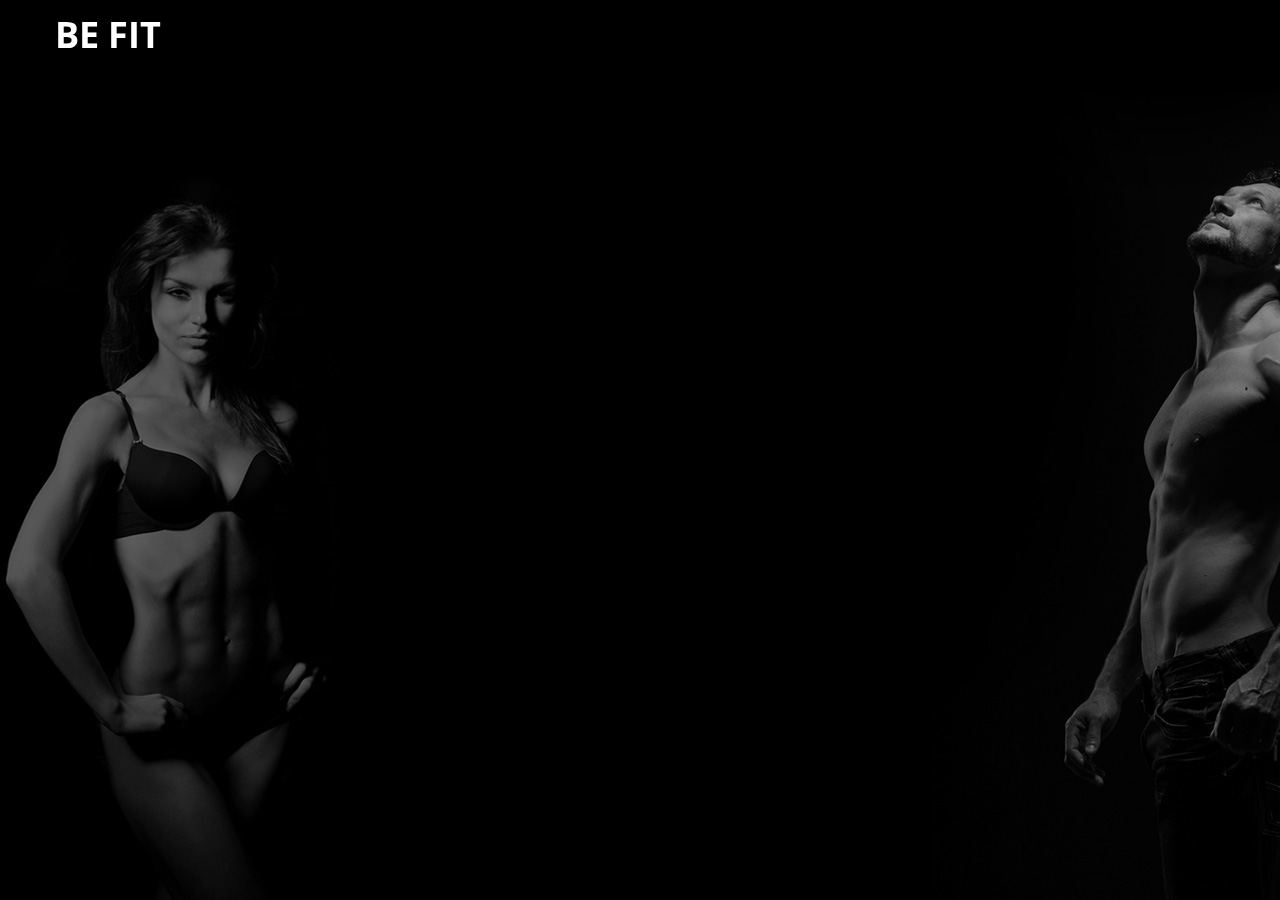
==== aboutbefit.html @ bdc6c058 "change text in index.html; start the last page" ====
<!DOCTYPE html>

<html>
    <head>
        <meta charset="utf-8">
        <meta name="viewport" content="width=device-width, initial-scale=1.0">
    
        <link href="css/bootstrap.css" rel="stylesheet">
        <link href="css/index_style.css" rel="stylesheet">
        <link href="css/animate.css" rel="stylesheet">
        <link href='http://fonts.googleapis.com/css?family=Open+Sans:300,400,700,300italic,400italic' rel='stylesheet' type='text/css'>
        
      </head>

    <body>

        <div id="navbar-main">
            <div class="navbar navbar-default navbar-fixed-top">
              <div class="container">
                <div class="navbar-header">
                  <a href="index.html" class="navbar-brand hidden-xs hidden-sm" ><h1>BE FIT</h1></a>
                </div>
              </div>
            </div>
        </div>

    </body>
</html>
---- css/index_style.css ----
html,
body {
    font-family: 'Open Sans';
    font-weight: 300;
    font-size: 16px;
    color: #555;
    overflow-x: hidden;
    height: 100%;
    background-image: url('../images/index_background_image.jpg');
 }

 
 .col-md-4 {
     padding-bottom: 30px;
 }
 
 
 .navbar-nav {
     float: right;
 }
 
 .navbar-fixed-top {
     width: 100%;
 }
 
 .navbar-default {
     border-color: transparent;
     background-color: rgba(255,255,255,0.0);
     -webkit-transition: all .5s ease-in-out;
     -moz-transition: all .5s ease-in-out;
     -o-transition: all .5s ease-in-out;
     -ms-transition: all .5s ease-in-out;
     transition: all .5s ease-in-out;
 }
 
 .navbar-default.opaqued .navbar-nav > li > a, .navbar-default.opaqued .navbar-brand h1, .navbar-default.opaqued .navbar-brand {
     color: #ffffff;
     background: transparent;
     -webkit-transition: all .5s ease-in-out;
     -moz-transition: all .5s ease-in-out;
     -o-transition: all .5s ease-in-out;
     -ms-transition: all .5s ease-in-out;
     transition: all .5s ease-in-out;
     font-size: 16px;
 }
 
 .navbar-default.opaqued h1 {
     font-size: 38px !important;
     position: relative;
     top: -10px;
 }
 
 .navgar-default.opaqued {
     padding: 25px 0;
 }
 
 .navbar-toggle {
     border-color: transparent;
     border: 0px solid transparent;
 }
 
 .navbar-brand {
     padding: 0;
 }
 
 .navbar-brand h1 {
     margin: 15px 0;
 }
 
 .navbar-default .navbar-nav > .active > a, .navbar-default .navbar-nav > .active > a:hover, .navbar-default .navbar-nav > .active > a:focus {
     color: #2980b9;
     background-color: transparent;
 }
 
 .navbar-default .navbar-nav > li > a:hover,
 .navbar-default .navbar-nav > li > a:focus {
     background-color: transparent;
     color: #FFFFFF;
 }
 
 .navbar-default .navbar-nav > li > a:hover:after,
 .navbar-default .navbar-nav > li > a:focus:after,
 .navbar-default .navbar-nav > .active > a:focus:after,
 .navbar-default .navbar-nav > .active > a:hover:after,
 .navbar-default .navbar-nav > .active > a:after {
     content: '';
     width: 34px;
     height: 5px;
     position: absolute;
     border-bottom: 2px solid #2980b9;
     margin: 0 auto;
     left: 50%;
     margin-left: -17px;
     top: 55px;
 }
 
 .navbar-default.opaqued .navbar-nav > .active > a:focus:after,
 .navbar-default.opaqued .navbar-nav > .active > a:hover:after,
 .navbar-default.opaqued .navbar-nav > .active > a:after {
     content: '';
     width: 34px;
     height: 5px;
     position: absolute;
     border-bottom: 2px solid #fff;
     margin: 0 auto;
     left: 50%;
     margin-left: -17px;
     top: 55px;
 }
 
 .navbar-nav > li > a {
     padding-top: 25px;
     padding-bottom: 25px;
     font-weight: 700;
     font-size: 14px;
     text-transform: uppercase;
 }
 
 .navbar-nav > li > a:after {
     content: '';
     width: 34px;
     height: 5px;
     position: absolute;
     border-bottom: none;
     margin: 0 auto;
     left: 50%;
     margin-left: -17px;
     top: 55px;
 }
 
 h1, h2, h3, h4 {
     font-family: 'Open Sans';
     font-weight: 700;
     color: #FFFFFF;
 }
 
 p {
     line-height: 28px;
     margin-bottom: 25px;
     color: #FFFFFF;
 }
 
 .centered {
     text-align: center;
 }
 
 #headerwrap {
     margin-top: 0px;
     padding-top: 120px;
     text-align: center;
     background-attachment: relative;
     background-position: center center;
     min-height: 650px;
     width: 100%;
     -webkit-background-size: 100%;
     -moz-background-size: 100%;
     -o-background-size: 100%;
     background-size: 100%;
     -webkit-background-size: cover;
     -moz-background-size: cover;
     -o-background-size: cover;
     background-size: cover;
 }
 
 #headerwrap h1 {
     color: #ffffff;
     margin-top: 60px;
     padding-bottom: 30px;
     letter-spacing: 8px;
     font-size: 100px;
     font-weight: bold;
     text-shadow: 2px 2px 2px #000;
 }
 
 #headerwrap p {
     color: #ffffff;
     font-size: 40px;
     font-weight: 400;
     text-align: center;
     line-height: 40px;
     letter-spacing: 3px;
     margin-left: 15px;
     text-shadow: 1px 1px 1px #000;
 }
 
 
 #footerwrap {
     background: #202020;
     margin-top: 0px;
     padding-top: 40px;
     padding-bottom: 40px;
     border-bottom: none;
     text-align: center;
 }
 
 .homebtn {
     border: 3px solid #fff;
     color: #fff;
     border-radius: 0;
     padding: 15px 20px;
     font-size: 22px;
     text-transform: uppercase;
     font-weight: 700;
 }
 
 .homebtn:hover {
     border: 3px solid #fff;
     background-color: #fff;
     color: #222;
 }
 
 .btn-success {
     color: #2980b9;
     background-color: transparent;
     border-color: #2980b9;
     font-weight: 700;
     border-radius: 0;
     padding: 8px 16px;
     text-transform: uppercase;
 }
 
 .btn-success:hover {
     background-color: #2980b9;
     border-color: #2980b9;
 }

.rate {
    float: left;
    height: 46px;
    padding: 0 10px;
}
.rate:not(:checked) > input {
    position:absolute;
    top:-9999px;
}
.rate:not(:checked) > label {
    float:right;
    width:1em;
    overflow:hidden;
    white-space:nowrap;
    cursor:pointer;
    font-size:30px;
    color:#ccc;
}
.rate:not(:checked) > label:before {
    content: '★ ';
}
.rate > input:checked ~ label {
    color: #ffc700;    
}
.rate:not(:checked) > label:hover,
.rate:not(:checked) > label:hover ~ label {
    color: #deb217;  
}
.rate > input:checked + label:hover,
.rate > input:checked + label:hover ~ label,
.rate > input:checked ~ label:hover,
.rate > input:checked ~ label:hover ~ label,
.rate > label:hover ~ input:checked ~ label {
    color: #c59b08;
}
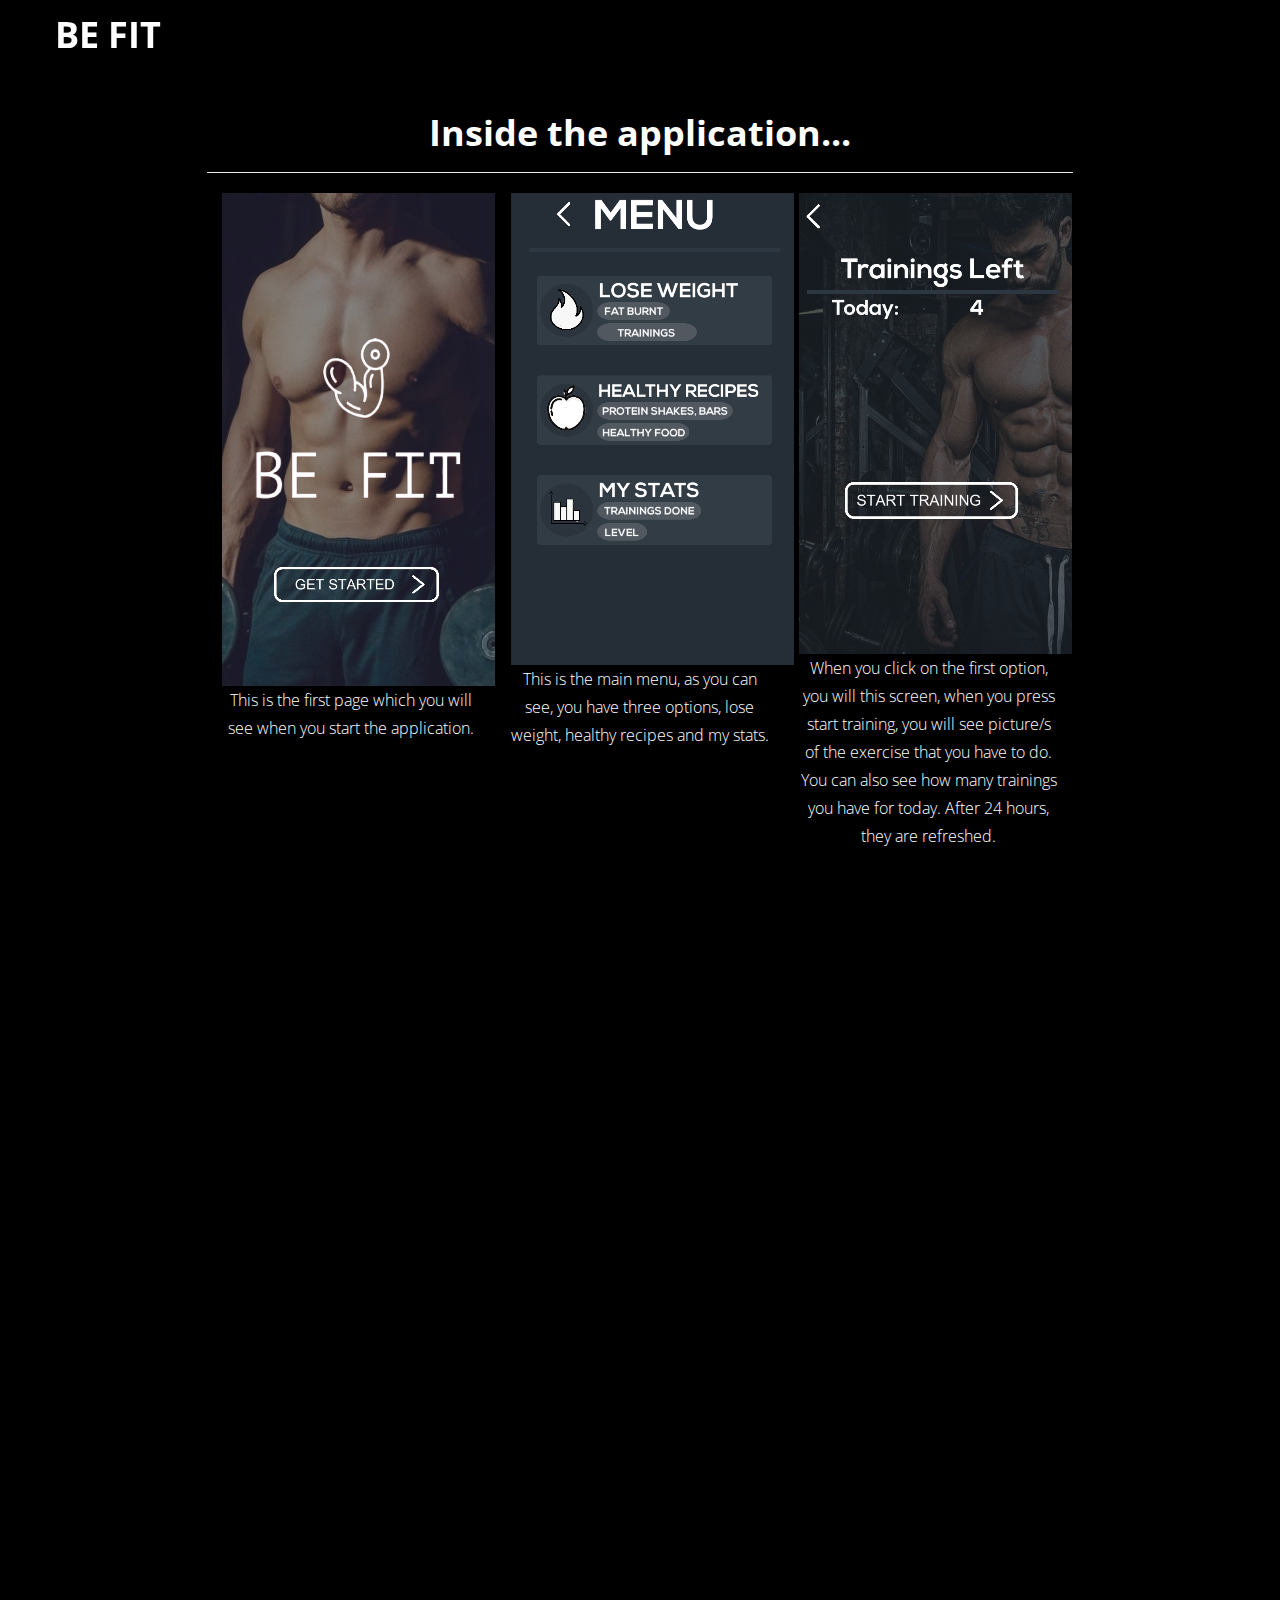
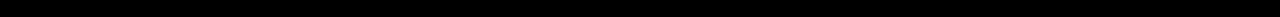
==== commit 9593e42d: "done the last page, add new css file and rename 1" ====
--- a/aboutbefit.html
+++ b/aboutbefit.html
@@ -6,10 +6,8 @@
         <meta name="viewport" content="width=device-width, initial-scale=1.0">
     
         <link href="css/bootstrap.css" rel="stylesheet">
-        <link href="css/index_style.css" rel="stylesheet">
-        <link href="css/animate.css" rel="stylesheet">
+        <link href="css/aboutbefit_style.css" rel="stylesheet">
         <link href='http://fonts.googleapis.com/css?family=Open+Sans:300,400,700,300italic,400italic' rel='stylesheet' type='text/css'>
-        
       </head>
 
     <body>
@@ -24,5 +22,36 @@
             </div>
         </div>
 
+        <div id="headerwrap" class="container">
+          <div>
+          <br>
+            <h1 class="centered">Inside the application...</h1>
+            <hr>
+            <div class="col-md-4">
+              <img src="images/appscr1.png"><p>This is the first page which you will see when you start the application.</p></img>
+            </div>
+            <div class="col-md-4">
+              <img src="images/appscr3.png"><p>This is the main menu, as you can see, you have three options, lose weight, healthy recipes and my stats.</p></img>
+            </div>
+            <div class="col-md-4">
+              <img src="images/appscr2.png"><p>When you click on the first option, you will this screen, when you press start training, you will see picture/s of the exercise that you have to do. You can also see how many trainings you have for today. After 24 hours, they are refreshed. </p></img>
+            </div>
+            <div class="col-md-4">
+              <img src="images/appscr4.png"><p>This is the screen which shows you how to do the exercise.</p></img>
+            </div>
+            <div class="col-md-4">
+              <img src="images/appscr5.png"><p>When you choose this option, you will be able to see how many fats you have bunt for today, your level and how many trainings you have done for today.</p></img>
+            </div>
+            <div class="col-md-4">
+              <img src="images/appscr6.png"><p>Here, you can read a recipes for a healthy snacks like shake and protein bar.</p></img>
+            </div>
+          </div>
+        </div>
+
+
+        <div id="footerwrap">
+          <h4>TEAM GGFC &copy All rights reserved</h4>
+        </div>
+
     </body>
 </html>--- a/css/aboutbefit_style.css
+++ b/css/aboutbefit_style.css
@@ -0,0 +1,200 @@
+html,
+body {
+    font-family: 'Open Sans';
+    font-weight: 300;
+    font-size: 16px;
+    color: #555;
+    overflow-x: hidden;
+    height: 100%;
+    background-color: black;
+ }
+
+ 
+ .col-md-4 {
+     padding-bottom: 30px;
+ }
+ 
+ 
+ .navbar-nav {
+     float: right;
+ }
+ 
+ .navbar-fixed-top {
+     width: 100%;
+ }
+ 
+ .navbar-default {
+     border-color: transparent;
+     background-color: rgba(255,255,255,0.0);
+     -webkit-transition: all .5s ease-in-out;
+     -moz-transition: all .5s ease-in-out;
+     -o-transition: all .5s ease-in-out;
+     -ms-transition: all .5s ease-in-out;
+     transition: all .5s ease-in-out;
+ }
+ 
+ .navbar-default.opaqued .navbar-nav > li > a, .navbar-default.opaqued .navbar-brand h1, .navbar-default.opaqued .navbar-brand {
+     color: #ffffff;
+     background: transparent;
+     -webkit-transition: all .5s ease-in-out;
+     -moz-transition: all .5s ease-in-out;
+     -o-transition: all .5s ease-in-out;
+     -ms-transition: all .5s ease-in-out;
+     transition: all .5s ease-in-out;
+     font-size: 16px;
+ }
+ 
+ .navbar-default.opaqued h1 {
+     font-size: 38px !important;
+     position: relative;
+     top: -10px;
+ }
+ 
+ .navgar-default.opaqued {
+     padding: 25px 0;
+ }
+ 
+ .navbar-toggle {
+     border-color: transparent;
+     border: 0px solid transparent;
+ }
+ 
+ .navbar-brand {
+     padding: 0;
+ }
+ 
+ .navbar-brand h1 {
+     margin: 15px 0;
+ }
+ 
+ .navbar-default .navbar-nav > .active > a, .navbar-default .navbar-nav > .active > a:hover, .navbar-default .navbar-nav > .active > a:focus {
+     color: #2980b9;
+     background-color: transparent;
+ }
+ 
+ .navbar-default .navbar-nav > li > a:hover,
+ .navbar-default .navbar-nav > li > a:focus {
+     background-color: transparent;
+     color: #black;
+ }
+ 
+ .navbar-default .navbar-nav > li > a:hover:after,
+ .navbar-default .navbar-nav > li > a:focus:after,
+ .navbar-default .navbar-nav > .active > a:focus:after,
+ .navbar-default .navbar-nav > .active > a:hover:after,
+ .navbar-default .navbar-nav > .active > a:after {
+     content: '';
+     width: 34px;
+     height: 5px;
+     position: absolute;
+     border-bottom: 2px solid #2980b9;
+     margin: 0 auto;
+     left: 50%;
+     margin-left: -17px;
+     top: 55px;
+ }
+ 
+ .navbar-default.opaqued .navbar-nav > .active > a:focus:after,
+ .navbar-default.opaqued .navbar-nav > .active > a:hover:after,
+ .navbar-default.opaqued .navbar-nav > .active > a:after {
+     content: '';
+     width: 34px;
+     height: 5px;
+     position: absolute;
+     border-bottom: 2px solid #fff;
+     margin: 0 auto;
+     left: 50%;
+     margin-left: -17px;
+     top: 55px;
+ }
+ 
+ .navbar-nav > li > a {
+     padding-top: 25px;
+     padding-bottom: 25px;
+     font-weight: 700;
+     font-size: 14px;
+     text-transform: uppercase;
+ }
+ 
+ .navbar-nav > li > a:after {
+     content: '';
+     width: 34px;
+     height: 5px;
+     position: absolute;
+     border-bottom: none;
+     margin: 0 auto;
+     left: 50%;
+     margin-left: -17px;
+     top: 55px;
+ }
+ 
+ h1, h2, h3, h4 {
+     font-family: 'Open Sans';
+     font-weight: 700;
+     color: #FFFFFF;
+ }
+ 
+ p {
+     line-height: 28px;
+     margin-bottom: 25px;
+     color: #FFFFFF;
+ }
+ 
+ .centered {
+     text-align: center;
+ }
+ 
+ #headerwrap {
+     margin-top: 0px;
+     padding-top: 70px;
+     text-align: center;
+     background-attachment: relative;
+     background-position: center center;
+     min-height: 150px;
+     width: 70%;
+     -webkit-background-size: 100%;
+     -moz-background-size: 100%;
+     -o-background-size: 100%;
+     background-size: 100%;
+     -webkit-background-size: cover;
+     -moz-background-size: cover;
+     -o-background-size: cover;
+     background-size: cover;
+ }
+
+ #footerwrap {
+     background: #202020;
+     margin-top: 0px;
+     padding-top: 40px;
+     padding-bottom: 40px;
+     border-bottom: none;
+     text-align: center;
+ }
+  
+  .text-block {
+    position: absolute;
+    bottom: 20px;
+    right: 20px;
+    background-color: black;
+    color: white;
+    padding-left: 20px;
+    padding-right: 20px;
+  }
+
+  .container1 {
+    position: relative;
+    max-width: 800px;
+    margin: 0 auto;
+  }
+  
+  .container1 img {vertical-align: middle;}
+  
+  .container1 .content {
+    position: absolute;
+    bottom: 0;
+    background: rgb(0, 0, 0); /* Fallback color */
+    background: rgba(0, 0, 0, 0.5); /* Black background with 0.5 opacity */
+    color: #f1f1f1;
+    width: 100%;
+    padding: 20px;
+  }